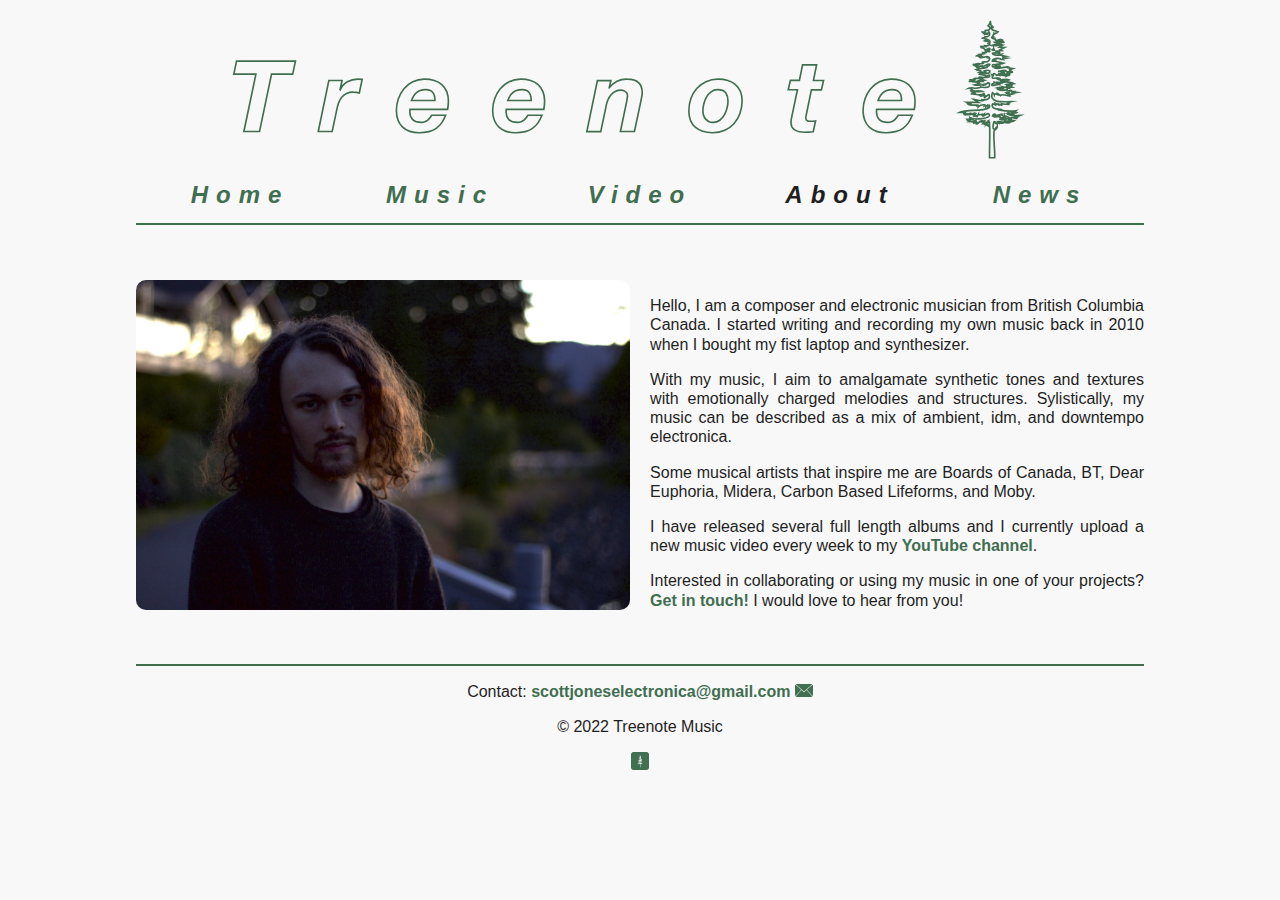
==== about.html @ 192937e4 "Rebuid website as SSG" ====
<!DOCTYPE html>
<html class="default">
	<head>
		<meta charset="utf-8">
		<meta name="viewport" content="width=device-width">
		<meta name="description" content="Electronic music composer">
		<meta name="keywords" content="ambient, downtempo, Electronica, music, synthesizer">
		<meta name="author" content="Scott Jones, scottjonesdev">
		<meta name="viewport" content="width=device-width, initial-scale=1.0">
		<title>Treenote Music</title>
	  	<link rel="apple-touch-icon" sizes="180x180" href="favicon/apple-touch-icon.png">
		<link rel="icon" type="image/png" sizes="32x32" href="favicon/favicon-32x32.png">
		<link rel="icon" type="image/png" sizes="16x16" href="favicon/favicon-16x16.png">
		<link rel="manifest" href="favicon/site.webmanifest">
		<link rel="mask-icon" href="favicon/safari-pinned-tab.svg" color="#416e50">
		<meta name="msapplication-TileColor" content="#da532c">
		<meta name="theme-color" content="#416e50">
		<link rel="stylesheet" href="css/style.css">
		<script src="scripts/imageCarousal.js" defer></script>
		<script src="scripts/active-nav.js" defer></script>
		<script src="scripts/recentYoutube.js" defer></script>
	</head>
</head>
<header>
<a href="index.html">
			<img src="assets/svg/treenote-banner.svg" alt="Treenote" class="banner" type="image">
		</a>
		<div>
			<nav>
				<ul>
					<li><a href="index.html" class="nav-text">Home</a></li>
					<li><a href="music.html" class="nav-text">Music</a></li>
					<li><a href="video.html" class="nav-text">Video</a></li>
					<li><a href="about.html" class="nav-text">About</a></li>
					<li><a href="news.html" class="nav-text">News</a></li>
				</ul>
			</nav>
		</div>
</header>
<body>
<section markdown="1" class="content"><h1 id="about">About</h1>
<p><div class="about-upper" markdown="1"><p><img src="assets/photos/headshot.jpg" id="about" alt="Headshot" style="max-width: 100%"></p></div></p>
<p><div class="about-lower" markdown="1"><p>Hello, I am a composer and electronic musician from British Columbia Canada. I started writing and recording my own music back in 2010 when I bought my fist laptop and synthesizer. </p>
<p>With my music, I aim to amalgamate synthetic tones and textures with emotionally charged melodies and structures. Sylistically, my music can be described as a mix of ambient, idm, and downtempo electronica.</p>
<p>Some musical artists that inspire me are Boards of Canada, BT, Dear Euphoria, Midera, Carbon Based Lifeforms, and Moby. </p>
<p>I have released several full length albums and I currently upload a new music video every week to my <a href="https://www.youtube.com/c/Treenote?sub_confirmation=1" target="blank">YouTube channel</a>. </p>
<p>Interested in collaborating or using my music in one of your projects? <a href="mailto:scottjoneselectronica@gmail.com">Get in touch!</a> I would love to hear from you!</p></div></p>
<p><div class="clear"></div></p></section>
</body>
<footer>
	<p>Contact: <a href="mailto:scottjoneselectronica@gmail.com">scottjoneselectronica@gmail.com <img src="assets/svg/mail.svg" id="mail" alt="Mail"></a></p>
	<p>© 2022 Treenote Music</p>
	<img src="assets/svg/square-logo.svg" id="treenote-logo" alt="Treenote logo">
</footer>
---- css/style.css ----
/* CSS Variables -> Color Themes */
:root {
  --custom-background-color: #f8f8f8;
  --theme-color: #416e50;
  --text-primary: #416e50;
  --text-secondary: #1F1F1F;
  --text-tertiary: #1F1F1F;
  --heading-1: #416e50;
  --heading-2: #416e50;
  --heading-3: #416e50;
  --heading-4: #416e50;
  --text-link: #f5f5f5;
  --font: "helvetica", sans-serif;
  --text-hover: #333F37;
}

/* main css */
html {
	background-color: var(--custom-background-color);
	color: var(--text-primary);
	font-family: var(--font);
}

body {
	padding-left: 10%;
	padding-right: 10%;
}

h1, h2, h3, h4, a {
	color: var(--heading-1)
}

h1 {
	visibility: hidden;
	margin-top: -10px;
	margin-bottom: -10px;
}

h1, h2, h3 {
	font-style: italic;
	letter-spacing: 0.25rem;
}

h2, h3 {
	letter-spacing: 0.1rem;
}

h3, h4 {
	text-align: justify;
}

p {
	text-align: justify;
	color: var(--text-tertiary);
	line-height: 1.2;
}

a {
	font-weight: bold;
	text-decoration: none;
	transition-duration: 1s;
}

a:hover {
	opacity: 60%;
}

li {
	text-align: left;
}

nav ul {
  	list-style-type: none;
  	width: 350px;
  	margin:  auto;
  	padding: 0;
  	overflow: hidden;
}

nav li {
	float: left;
}

nav li a {
  	display: block;
  	text-align: center;
  	width: 34px;
  	padding: 14px 14px;
  	text-decoration: none;
  	transition-duration: 1s;
  	letter-spacing: 0.1rem;
  	font-style: italic;
}

iframe, img {
	border-radius: 10px;
	transition-duration: 1s;
}

header {
	border-bottom: 2px solid;
}

footer {
	text-align: center;
	border-top: 2px solid;
}

footer p {
	text-align: center;
}

hr {
	border: 1px solid var(--theme-color);
}

@-webkit-keyframes fade {
  	from {opacity: .4} 
  	to {opacity: 1}
}

@keyframes fade {
  	from {opacity: .4} 
  	to {opacity: 1}
}

.about-upper{
	display: block;
	margin-left: auto;
	margin-right: auto;
}

/* Fading animation */
.fade {
  	-webkit-animation-name: fade;
  	-webkit-animation-duration: 2s;
  	animation-name: fade;
  	animation-duration: 2s;
}

.content {
	text-align: center;
	padding-top: 22px;
	padding-bottom: 22px;
}

.videos {
	text-align: center;
}

.stream {
	transition-duration: 1s;
}

.stream:hover {
	opacity: 40%;
}

#mail, #treenote-logo {
	max-width: 18px;
	border-radius: 2px;
}

.active {
	color: var(--text-secondary);
}

.banner {
	max-width: 1800px;
	display: block;
	margin: 0 auto;
	transition-duration: 1s;
}

.banner:hover {
	opacity: 60%;
}

/* Slideshow container */
.slideshow-container {
  	max-width: 1400px;
  	position: relative;
  	margin: auto;
  	text-align: center;
}

/* Hide the images by default */
.mySlides {
  	display: none;
}

.mySlides img {
	width: 100%;
}

.player {
	text-align: center;
}

.EmbeddedPlayer {
	display: inline-block;
	padding: 4px;
	text-align: center;
	width: 100%;
	margin: 10px;
}

.youtube {
	width: 350px;
	height: 260px;
	text-align: center;
}

.clear {
	clear: both;
}

.volume123 {
	display: block;
	text-align: center;
	width: 100%;
	float: left;
}

.volume {
	width: 30%;
	overflow: hidden;
	padding-top: -80px;
}

@media only screen and (min-width: 480px) {
	nav ul {
	  	width: 400px;
	}

	nav li a {
	  	width: 47px;
	}

	.youtube {
		width: 420px;
		height: 312px;
		text-align: center;
	}
}

@media only screen and (min-width: 768px) {
	* {box-sizing:border-box}

	nav ul {
	  	width: 600px;
	}

	nav li a {
	  	width: 120px;
	  	letter-spacing: 0.25rem;
	}

	.EmbeddedPlayer{
		width: 50%;
	}

	.stream {
		float: left;
		text-align: center;
		width: 16.66%;
		padding: 10px;
		overflow: hidden;
		background-color: #0E0E0E;
		padding-bottom: 20px;
	}

	.stream3 {
		float: left;
		text-align: center;
		width: 16.66%;
		padding: 10px;
		overflow: hidden;
		background-color: #202020;
		padding-bottom: 20px;
	}

	.stream2 {
		float: left;
		text-align: center;
		width: 20%;
		padding: 10px;
		overflow: hidden;
		background-color: #0E0E0E;
		padding-bottom: 20px;
	}

	.youtube {
		width: 540px;
		height: 360px;
	}
}

 /* Large devices (laptops/desktops, 992px and up) */
@media only screen and (min-width: 992px) {
	nav ul {
	  	width: 800px;
	}
	.EmbeddedPlayer{
		width: 45%;
	}

	nav li a {
		width: 160px;
		letter-spacing: .5rem;
		font-size: 1.25rem;
	}

	.listen p { 
		text-align: center;
	}

	.youtube {
		width: 720px;
		height: 480px;
	}

	.about-upper img{
		float: left;
		width: 49%;
	}

	.about-lower {
		float: right;
		width: 49%;
	}
} 

@media only screen and (min-width: 1200px) {
	nav ul {
	  	width: 1000px;
	}

	nav li a {
		width: 200px;
		font-size: 1.5rem;
	}

	.pCenter p { 
		text-align: center;
	}

	.EmbeddedPlayer{
		width: 40%;
	}

	.mySlides img {
		width: 80%;
	}

	.youtube  {
		width: 80%;
		height: 576px;
	}
}

@media only screen and (min-width: 1600px) {
	.youtube  {
		height: 720px;
	}
	.EmbeddedPlayer{
		width: 30%;
	}
}
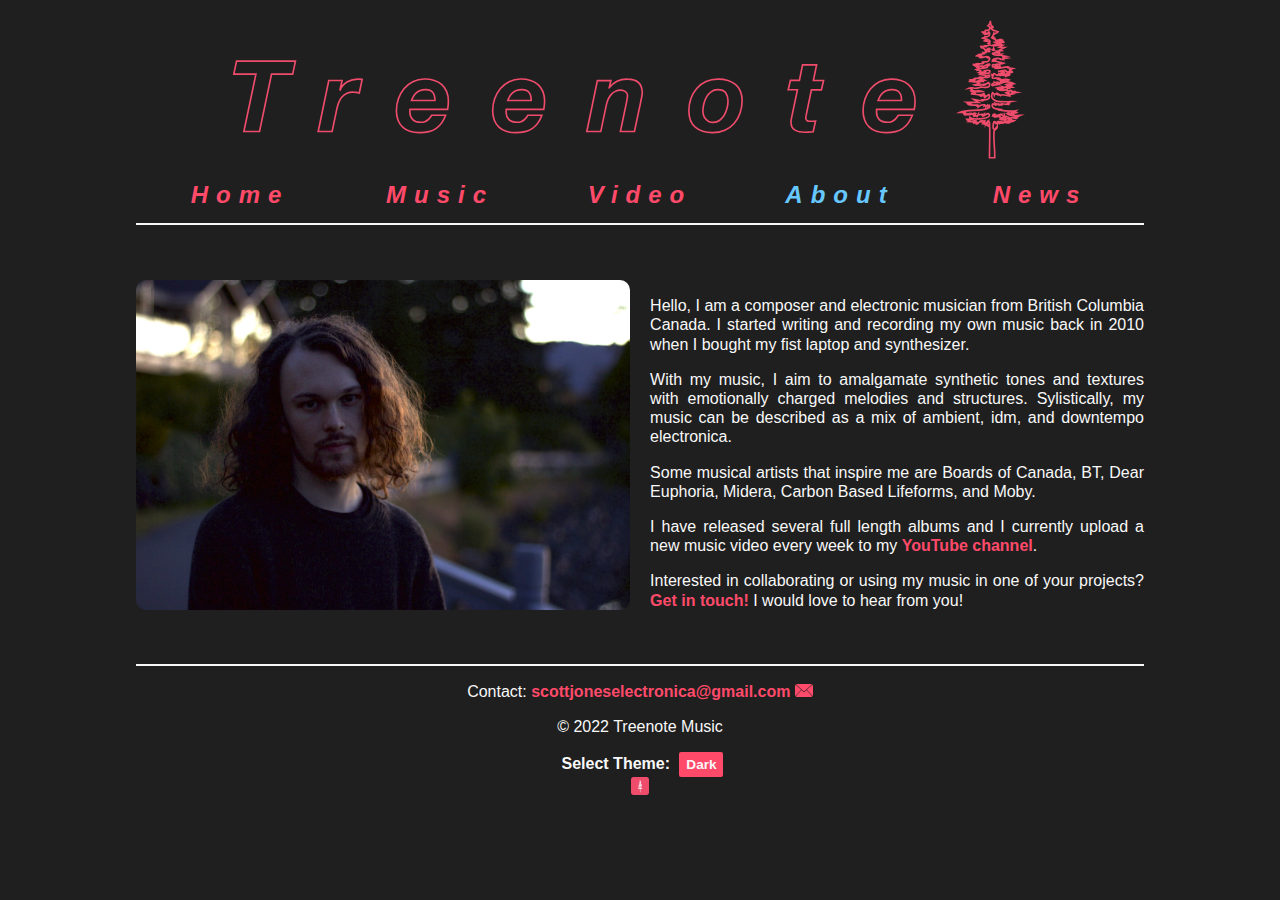
==== commit 828f0a7a: "add dark theme" ====
--- a/about.html
+++ b/about.html
@@ -13,9 +13,10 @@
 		<link rel="icon" type="image/png" sizes="16x16" href="favicon/favicon-16x16.png">
 		<link rel="manifest" href="favicon/site.webmanifest">
 		<link rel="mask-icon" href="favicon/safari-pinned-tab.svg" color="#416e50">
-		<meta name="msapplication-TileColor" content="#da532c">
-		<meta name="theme-color" content="#416e50">
+		<meta name="msapplication-TileColor" content="#603cba">
+		<meta name="theme-color" content="#ff4a6a">
 		<link rel="stylesheet" href="css/style.css">
+		<script src="scripts/theme-selector.js" type="module"></script>
 		<script src="scripts/imageCarousal.js" defer></script>
 		<script src="scripts/active-nav.js" defer></script>
 		<script src="scripts/recentYoutube.js" defer></script>
@@ -23,7 +24,7 @@
 </head>
 <header>
 <a href="index.html">
-			<img src="assets/svg/treenote-banner.svg" alt="Treenote" class="banner" type="image">
+			<img src="assets/svg/treenote-banner.svg" alt="Treenote" class="banner" id="header-banner" type="image">
 		</a>
 		<div>
 			<nav>
@@ -50,5 +51,12 @@
 <footer>
 	<p>Contact: <a href="mailto:scottjoneselectronica@gmail.com">scottjoneselectronica@gmail.com <img src="assets/svg/mail.svg" id="mail" alt="Mail"></a></p>
 	<p>© 2022 Treenote Music</p>
+	<div class="theme">
+	<label>Select Theme:</label>
+	<select id="theme-selector">
+  		<option value="light">Light</option>
+  		<option value="dark">Dark</option>
+	</select>
+	</div>
 	<img src="assets/svg/square-logo.svg" id="treenote-logo" alt="Treenote logo">
 </footer>--- a/css/style.css
+++ b/css/style.css
@@ -1,17 +1,30 @@
 /* CSS Variables -> Color Themes */
-:root {
+.light {
   --custom-background-color: #f8f8f8;
   --theme-color: #416e50;
   --text-primary: #416e50;
   --text-secondary: #1F1F1F;
-  --text-tertiary: #1F1F1F;
   --heading-1: #416e50;
   --heading-2: #416e50;
-  --heading-3: #416e50;
-  --heading-4: #416e50;
-  --text-link: #f5f5f5;
+  --heading-3: #1F1F1F;
+  --heading-4: #1F1F1F;
+  --select-text: #f8f8f8;
+  --text-hover: #CBCBCB;
   --font: "helvetica", sans-serif;
-  --text-hover: #333F37;
+}
+
+.dark {
+  --custom-background-color: #1F1F1F;
+  --theme-color: #ff4a6a;
+  --text-primary: #f8f8f8;
+  --text-secondary: #f8f8f8;
+  --heading-1: #ff4a6a;
+  --heading-2: #416e50;
+  --heading-3: #67C8FF;
+  --heading-4: #CF9FFF;
+  --select-text: #f8f8f8;
+  --text-hover: #CBCBCB;
+  --font: "helvetica", sans-serif;
 }
 
 /* main css */
@@ -22,12 +35,20 @@
 }
 
 body {
-	padding-left: 10%;
-	padding-right: 10%;
-}
-
-h1, h2, h3, h4, a {
-	color: var(--heading-1)
+	padding-left: 0;
+	padding-right: 0;
+}
+
+h1, h2, h4, a {
+	color: var(--heading-1);
+}
+
+h3 {
+	color: var(--heading-3);
+}
+
+h4 {
+	color: var(--heading-4);
 }
 
 h1 {
@@ -51,7 +72,7 @@
 
 p {
 	text-align: justify;
-	color: var(--text-tertiary);
+	color: var(--text-secondary);
 	line-height: 1.2;
 }
 
@@ -62,7 +83,7 @@
 }
 
 a:hover {
-	opacity: 60%;
+	color: var(--heading-4);
 }
 
 li {
@@ -84,7 +105,7 @@
 nav li a {
   	display: block;
   	text-align: center;
-  	width: 34px;
+  	width: 40px;
   	padding: 14px 14px;
   	text-decoration: none;
   	transition-duration: 1s;
@@ -111,7 +132,40 @@
 }
 
 hr {
-	border: 1px solid var(--theme-color);
+	border: 1px solid var(--text-primary);
+}
+
+select {
+  color: var(--select-text);
+  background: var(--theme-color);
+  padding: 5px;
+  font-family: var(--font);
+  border: none;
+  border-radius: 2px;
+  font-weight: bold;
+  font-size: 0.85rem;
+  -moz-appearance: none; 
+  -webkit-appearance: none; 
+  appearance: none;
+  transition-duration: 1s;
+  cursor: default;
+  text-align: center;
+}
+
+select:hover {
+  color: var(--text-hover);
+  cursor: pointer;
+}
+
+label {
+  color: var(--text-primary);
+  padding-right: 5px;
+  padding-left: 5px;
+  font-weight: bold;
+}
+
+option {
+  border: none;
 }
 
 @-webkit-keyframes fade {
@@ -162,7 +216,7 @@
 }
 
 .active {
-	color: var(--text-secondary);
+	color: var(--heading-3);
 }
 
 .banner {
@@ -201,8 +255,8 @@
 	display: inline-block;
 	padding: 4px;
 	text-align: center;
-	width: 100%;
-	margin: 10px;
+	max-width: 100%;
+	margin: auto;
 }
 
 .youtube {
@@ -229,6 +283,11 @@
 }
 
 @media only screen and (min-width: 480px) {
+	body {
+		padding-left: 10%;
+		padding-right: 10%;
+	}
+
 	nav ul {
 	  	width: 400px;
 	}
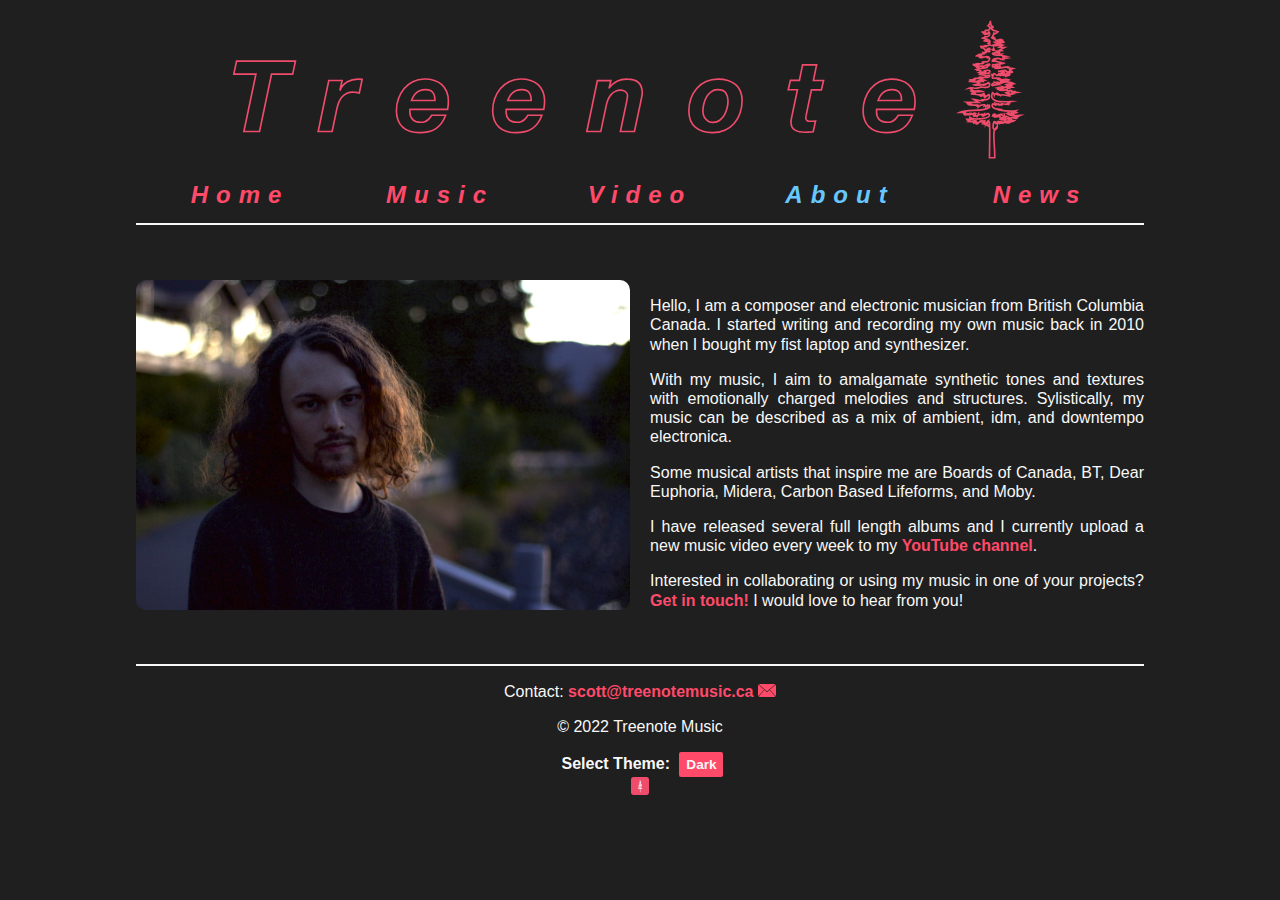
==== commit 11e0145f: "Replace email in footer with alias" ====
--- a/about.html
+++ b/about.html
@@ -49,7 +49,7 @@
 <p><div class="clear"></div></p></section>
 </body>
 <footer>
-	<p>Contact: <a href="mailto:scottjoneselectronica@gmail.com">scottjoneselectronica@gmail.com <img src="assets/svg/mail.svg" id="mail" alt="Mail"></a></p>
+	<p>Contact: <a href="mailto:scott@treenotemusic.ca">scott@treenotemusic.ca <img src="assets/svg/mail.svg" id="mail" alt="Mail"></a></p>
 	<p>© 2022 Treenote Music</p>
 	<div class="theme">
 	<label>Select Theme:</label>
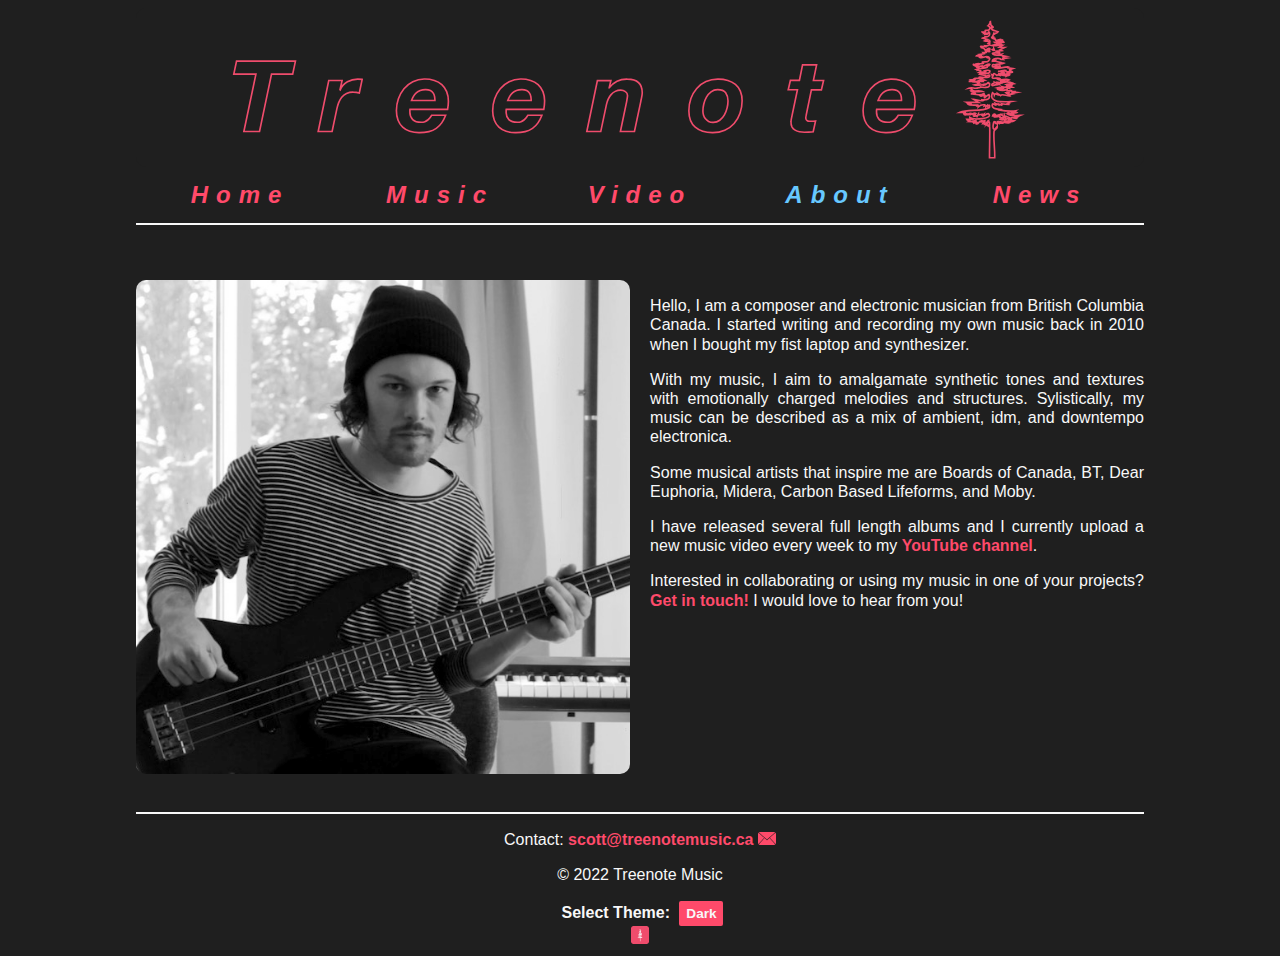
==== commit 720f788f: "Update photo, remove newa" ====
--- a/about.html
+++ b/about.html
@@ -29,7 +29,7 @@
 		<div>
 			<nav>
 				<ul>
-					<li><a href="index.html" class="nav-text">Home</a></li>
+					<li><a href="index.html" class="nav-text active" id="home">Home</a></li>
 					<li><a href="music.html" class="nav-text">Music</a></li>
 					<li><a href="video.html" class="nav-text">Video</a></li>
 					<li><a href="about.html" class="nav-text">About</a></li>
@@ -40,7 +40,7 @@
 </header>
 <body>
 <section markdown="1" class="content"><h1 id="about">About</h1>
-<p><div class="about-upper" markdown="1"><p><img src="assets/photos/headshot.jpg" id="about" alt="Headshot" style="max-width: 100%"></p></div></p>
+<p><div class="about-upper" markdown="1"><p><img src="assets/photos/headshot2.jpg" id="about" alt="Headshot" style="max-width: 100%"></p></div></p>
 <p><div class="about-lower" markdown="1"><p>Hello, I am a composer and electronic musician from British Columbia Canada. I started writing and recording my own music back in 2010 when I bought my fist laptop and synthesizer. </p>
 <p>With my music, I aim to amalgamate synthetic tones and textures with emotionally charged melodies and structures. Sylistically, my music can be described as a mix of ambient, idm, and downtempo electronica.</p>
 <p>Some musical artists that inspire me are Boards of Canada, BT, Dear Euphoria, Midera, Carbon Based Lifeforms, and Moby. </p>
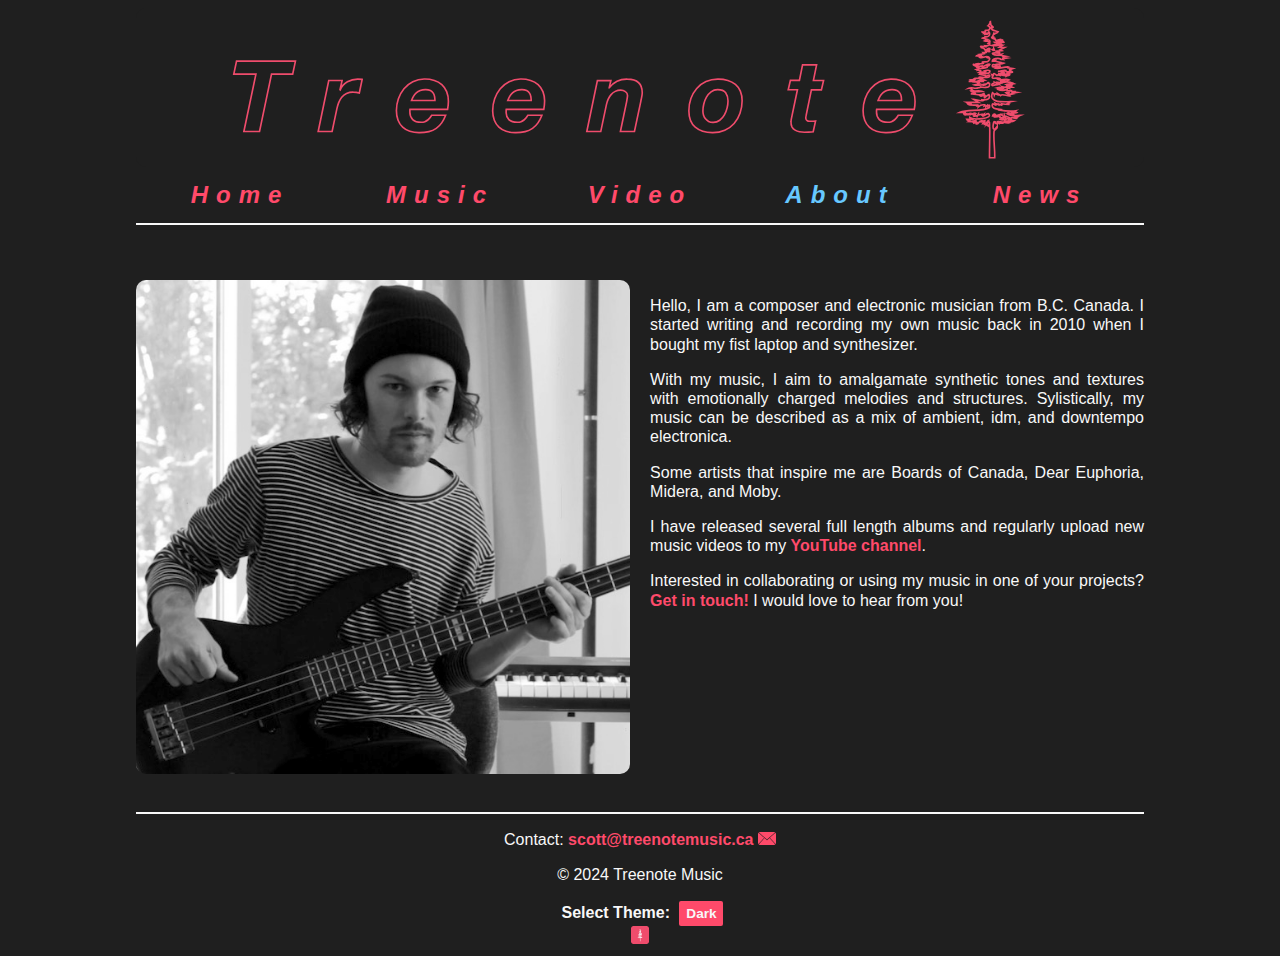
==== commit 89fb317a: "Updates for new album" ====
--- a/about.html
+++ b/about.html
@@ -41,16 +41,16 @@
 <body>
 <section markdown="1" class="content"><h1 id="about">About</h1>
 <p><div class="about-upper" markdown="1"><p><img src="assets/photos/headshot2.jpg" id="about" alt="Headshot" style="max-width: 100%"></p></div></p>
-<p><div class="about-lower" markdown="1"><p>Hello, I am a composer and electronic musician from British Columbia Canada. I started writing and recording my own music back in 2010 when I bought my fist laptop and synthesizer. </p>
+<p><div class="about-lower" markdown="1"><p>Hello, I am a composer and electronic musician from B.C. Canada. I started writing and recording my own music back in 2010 when I bought my fist laptop and synthesizer. </p>
 <p>With my music, I aim to amalgamate synthetic tones and textures with emotionally charged melodies and structures. Sylistically, my music can be described as a mix of ambient, idm, and downtempo electronica.</p>
-<p>Some musical artists that inspire me are Boards of Canada, BT, Dear Euphoria, Midera, Carbon Based Lifeforms, and Moby. </p>
-<p>I have released several full length albums and I currently upload a new music video every week to my <a href="https://www.youtube.com/c/Treenote?sub_confirmation=1" target="blank">YouTube channel</a>. </p>
+<p>Some artists that inspire me are Boards of Canada, Dear Euphoria, Midera, and Moby. </p>
+<p>I have released several full length albums and regularly upload new music videos to my <a href="https://www.youtube.com/c/Treenote?sub_confirmation=1" target="blank">YouTube channel</a>. </p>
 <p>Interested in collaborating or using my music in one of your projects? <a href="mailto:scottjoneselectronica@gmail.com">Get in touch!</a> I would love to hear from you!</p></div></p>
 <p><div class="clear"></div></p></section>
 </body>
 <footer>
 	<p>Contact: <a href="mailto:scott@treenotemusic.ca">scott@treenotemusic.ca <img src="assets/svg/mail.svg" id="mail" alt="Mail"></a></p>
-	<p>© 2022 Treenote Music</p>
+	<p>© 2024 Treenote Music</p>
 	<div class="theme">
 	<label>Select Theme:</label>
 	<select id="theme-selector">
